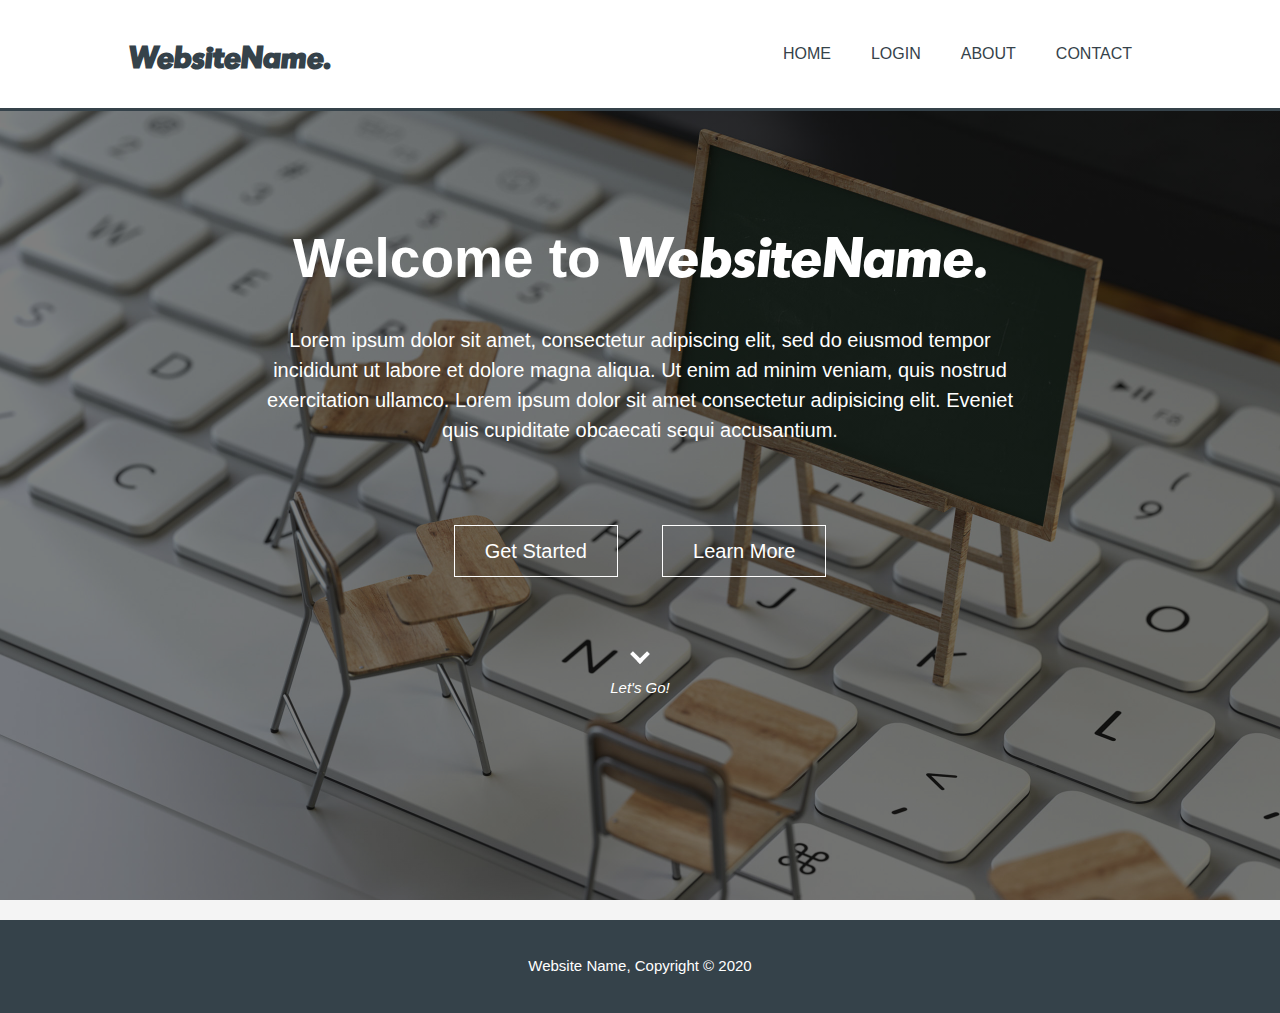
==== index.html @ 623badd4 "first commit with homepage" ====
<!DOCTYPE html>
<html lang="en">
<head>
    <meta charset="UTF-8">
    <meta name="viewport" content="width=device-width, initial-scale=1.0">
    <meta name="description" content="Online courses and registration solutions">
    <meta name="online courses, course enrollment, student registration platform">
    <meta name="authors" content="Abishek, Prakash, Nirmal, Pawan, Kishore, Akash">
    <title>OCR | Homepage</title>
    <!-- <link rel="stylesheet" href="./css/normalize.css"> -->
    <link rel="stylesheet" href="./css/style.css">
    <link href="./css/all.css" rel="stylesheet">
</head>
<body>
    <header>
        <div class="container">
            <div id="branding">
                <h1>WebsiteName.</h1>
            </div>
            <nav>
                <ul>
                    <li class="current"><a href="index.html">Home</a></li>
                    <li><a href="login.html">Login</a></li>
                    <li><a href="about.html">About</a></li>
                    <li><a href="contact.html">Contact</a></li>
                </ul>
            </nav>
        </div>
    </header>

    <section id="showcase">
        <div class="container">
            <h1>Welcome to <span class="font-spl">WebsiteName.</span></h1>
            <p>Lorem ipsum dolor sit amet, consectetur adipiscing elit, 
                sed do eiusmod tempor incididunt ut labore et dolore 
                magna aliqua. Ut enim ad minim veniam, quis nostrud 
                exercitation ullamco. Lorem ipsum dolor sit amet consectetur adipisicing elit. Eveniet quis cupiditate 
                obcaecati sequi accusantium.
            </p>
            <div class="btn-pos">
                <a class="trans-btn" href="#">Get Started</a>
                <a class="trans-btn" href="#">Learn More</a>
            </div>
            <i class="arrow down"></i>
            <div>
                <p style="font-size: 1.5rem; margin-top: 1rem; margin-bottom: 2rem;"><i>Let's Go!</i></p>
            </div>
        </div>
    </section>

    <footer>
        <p>Website Name, Copyright &copy; 2020</p>
    </footer>
</body>
</html>
---- css/style.css ----
html {
    font-size: 62.5%;
    /* height: 100vh; */
}

body {
    font: 1.5rem/1.5 Verdana, Geneva, Tahoma, sans-serif;
    padding: 0;
    margin: 0;
    background-color: #f4f4f4;
}

/* Global */
.container {
    width: 80%;
    margin: auto;
    overflow: hidden;
}

@font-face {
    font-family: 'MontrealSerial';
    src: url('../fonts/MontrealSerialXboldItalic.eot') format('embedded-opentype');
    src: url('../fonts/MontrealSerialXboldItalic.ttf') format('truetype'),
    url('../fonts/MontrealSerialXboldItalic.woff') format('woff'),
    url('../fonts/MontrealSerialXboldItalic.woff2') format('woff2'),
    url('../fonts/MontrealSerialXboldItalic.svg') format('svg'),
    url('../fonts/MontrealSerialXboldItalic.otf');
}

.font-spl {
    font-family: 'MontrealSerial';
    font-weight: normal;
}

ul {
    margin: 0;
    padding: 0;
    line-height: normal;
}

/* Header */
header {
    background: white;
    color: #35424a;
    /* padding-top: 3rem; */
    min-height: 12vh;
    border-bottom: #35424a 0.3rem solid;
}

header a {
    color: #35424a;
    text-decoration: none;
    text-transform: uppercase;
    font-size: 1.6rem;
    padding: 1rem 2rem 1rem 2rem;
    transition: 0.5s ease;
}

header li {
    float: left;
    display: inline;
    line-height: 12vh;
}

header #branding {
    float: left;
}

header #branding h1 {
    margin: 0;
    line-height: 12vh;
    font-family: 'MontrealSerial';
}

header nav {
    float: right;
    line-height: normal;
}

header a:hover {
    color: #f4f4f4;
    background-color: #35424a;
    /* font-weight: bold; */
}

/* Showcase */
#showcase {
    min-height: calc(88vh - 0.3rem);
    background: linear-gradient(rgba(0, 0, 0, 0.5), rgba(0, 0, 0, 0.5)), url('../img/elearning_pic2.jpg') no-repeat;
    background-size: cover;
    text-align: center;
    color: white;
}

#showcase h1 {
    margin-top: 10rem;
    font-size: 5.5rem;
    margin-bottom: 2.5rem;
}

#showcase p {
    line-height: 1.5;
    font-size: 2rem;
    width: 75%;
    margin: 0 auto 4rem auto;
}

.trans-btn {
    margin-top: 4rem;
    margin-left: 2rem;
    margin-right: 2rem;
    display: inline-block;
    font-size: 2rem;
    text-decoration: none;
    color: white;
    border: 1px solid white;
    padding: 1rem 3rem;
    margin-bottom: 2rem;
    transition: 00.5s ease;
}

.trans-btn:hover {
    background-color: white;
    color: #35424a;
}

footer {
    padding: 2rem;
    margin-top: 2rem;
    color: white;
    background-color: #35424a;
    text-align: center;
}

.arrow {
    border: solid white;
    border-width: 0 0.4rem 0.4rem 0;
    display: inline-block;
    padding: 0.5rem;
    margin-top: 5rem;
}

.down {
    transform: rotate(45deg);
    -webkit-transform: rotate(45deg);
}
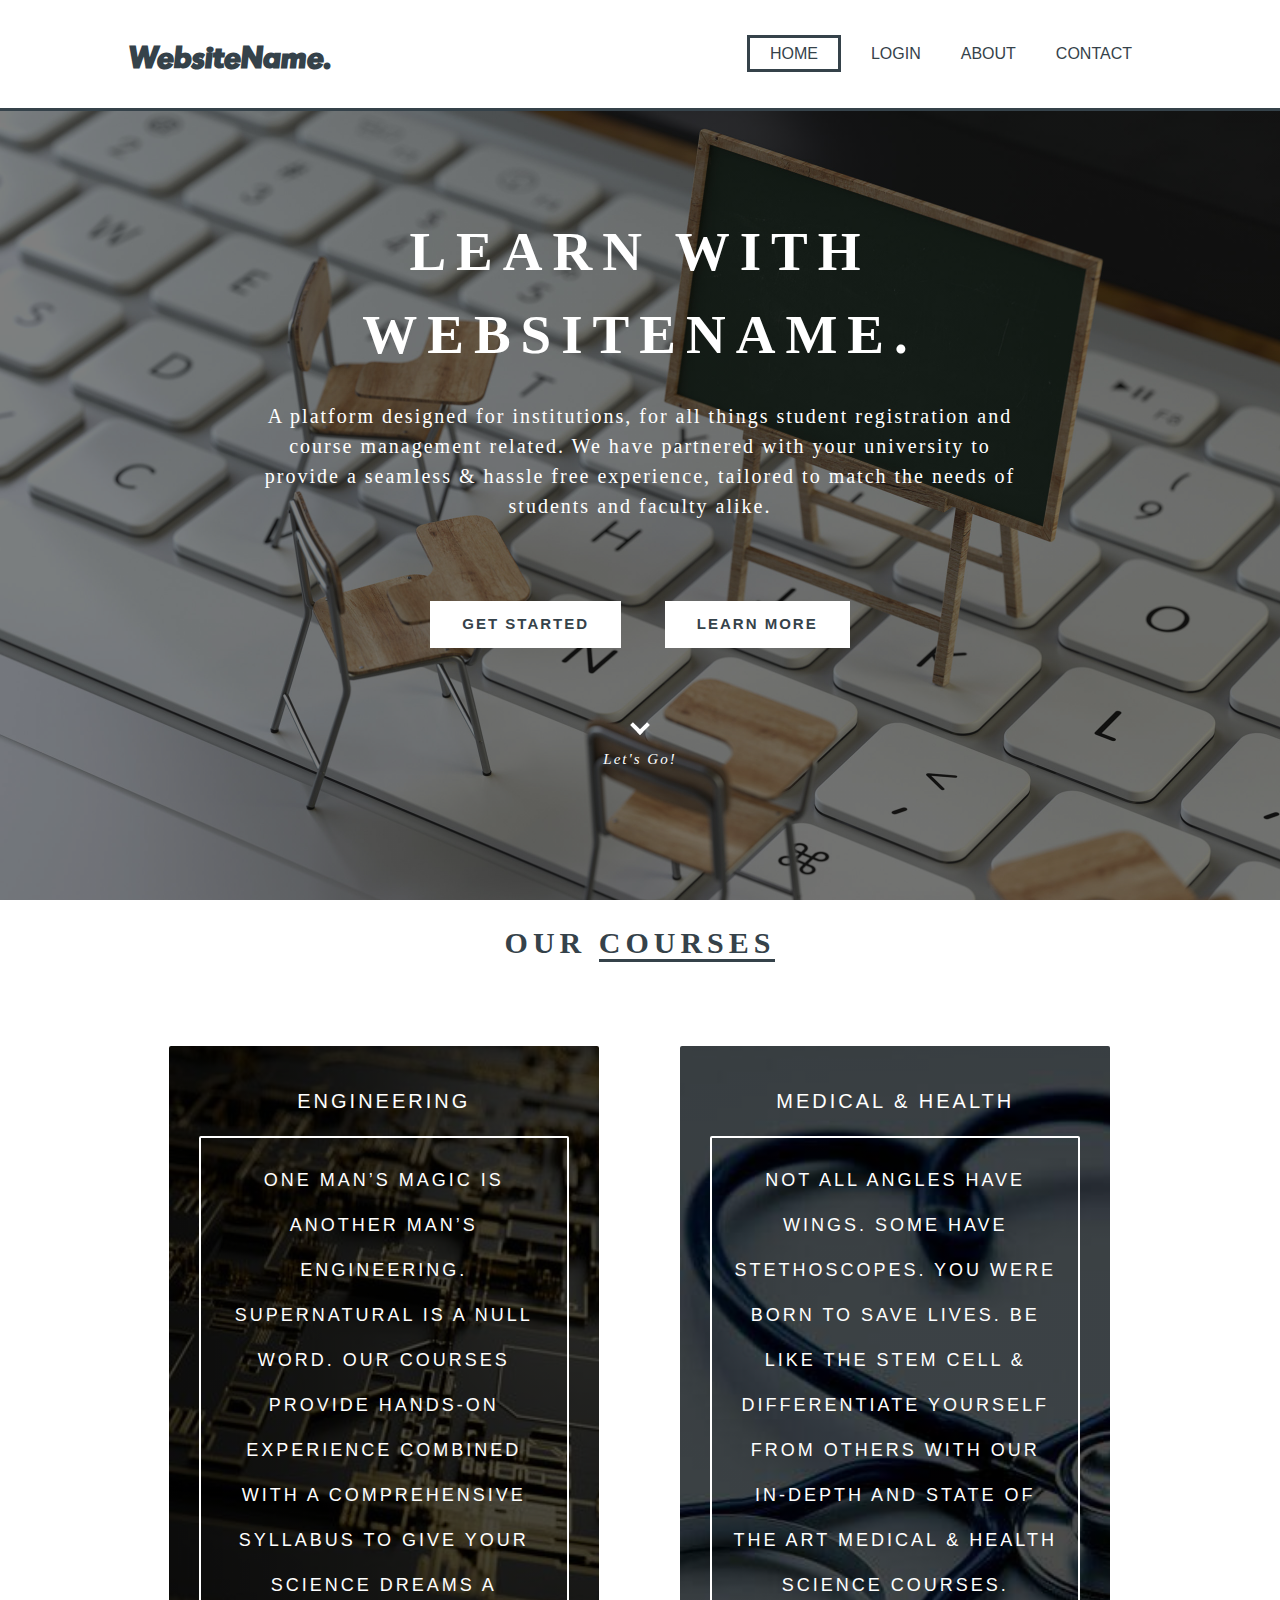
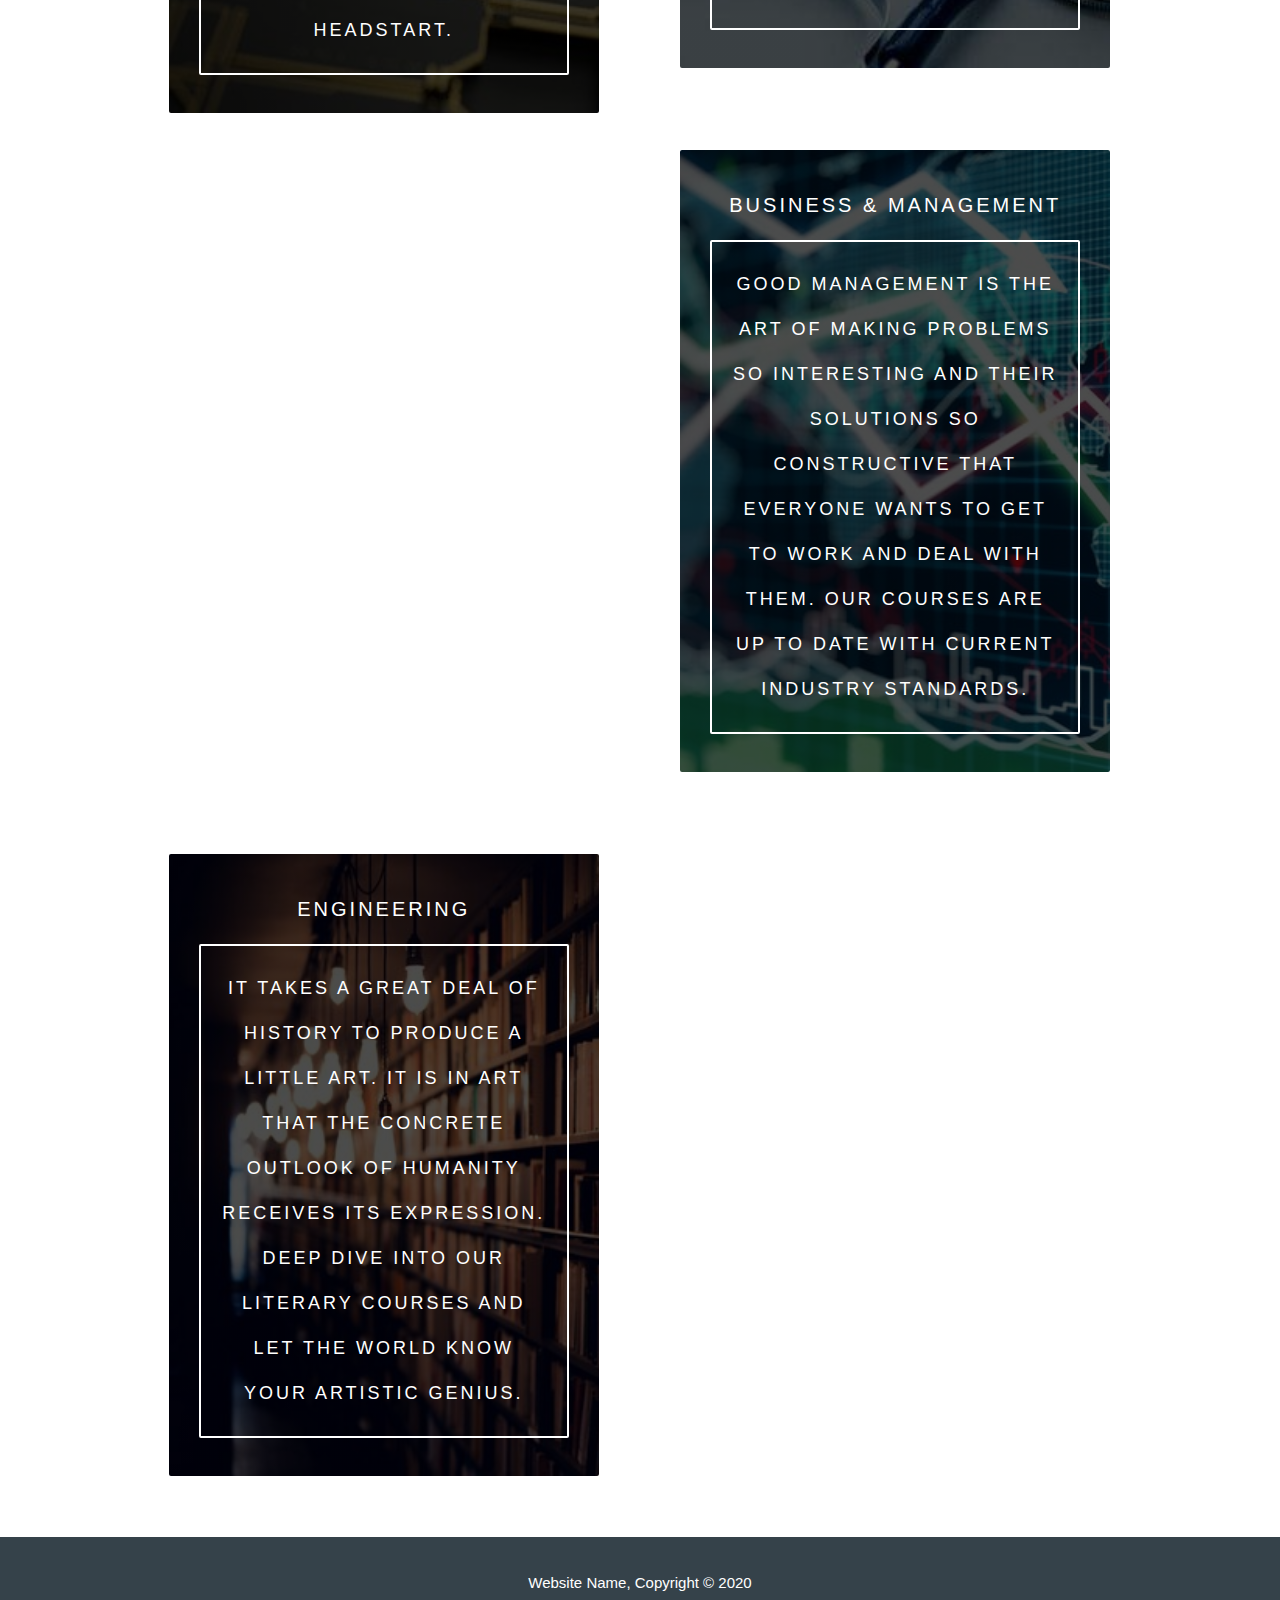
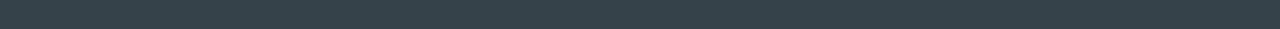
==== commit 52de5056: "Finished Homepage Design & Added Images" ====
--- a/index.html
+++ b/index.html
@@ -30,20 +30,56 @@
 
     <section id="showcase">
         <div class="container">
-            <h1>Welcome to <span class="font-spl">WebsiteName.</span></h1>
-            <p>Lorem ipsum dolor sit amet, consectetur adipiscing elit, 
-                sed do eiusmod tempor incididunt ut labore et dolore 
-                magna aliqua. Ut enim ad minim veniam, quis nostrud 
-                exercitation ullamco. Lorem ipsum dolor sit amet consectetur adipisicing elit. Eveniet quis cupiditate 
-                obcaecati sequi accusantium.
+            <h1><span style="letter-spacing: 1rem; text-transform: uppercase;">Learn With WebsiteName.</span></h1>
+            <p>A platform designed for institutions, for all things student registration and course management related. 
+                We have partnered with your university to provide a seamless & hassle free experience, tailored to match 
+                the needs of students and faculty alike.
             </p>
             <div class="btn-pos">
                 <a class="trans-btn" href="#">Get Started</a>
                 <a class="trans-btn" href="#">Learn More</a>
             </div>
-            <i class="arrow down"></i>
+            <a href="#section-header"><i class="arrow down"></i></a>
             <div>
-                <p style="font-size: 1.5rem; margin-top: 1rem; margin-bottom: 2rem;"><i>Let's Go!</i></p>
+                <p style="font-size: 1.5rem; margin-top: 1rem; margin-bottom: 2rem;"><a style="text-decoration: none; color: white;" href="#section-header"><i>Let's Go!</i></a></p>
+            </div>
+        </div>
+    </section>
+
+    <section id="section-header">
+        <div class="container">
+            <div class="section-header-text">
+                <p class="section-header-heading"><span >Our </span><span style="border-bottom: 3px solid #35424a;">Courses</span></p>
+                <!-- <p class="section-header-tagline"><i>'cause there's different strokes for different folks</i></p> -->
+            </div>
+        </div>
+    </section>
+
+    <section id="boxes">
+        <div class="container">
+            <div class="box">
+                <div class="center-in-box">
+                    <p style="font-size: 2rem; letter-spacing: 0.3rem; font-weight: 500;">Engineering</p>
+                    <p class="box-para">One man’s magic is another man’s engineering. Supernatural is a null word. Our courses provide hands-on experience combined with a comprehensive syllabus to give your science dreams a headstart.</p>
+                </div>
+            </div>
+            <div class="box-2">
+                <div class="center-in-box">
+                    <p style="font-size: 2rem; letter-spacing: 0.3rem; font-weight: 500;">Medical & Health</p>
+                    <p class="box-para">Not all Angles have wings. Some have stethoscopes. You were born to save lives. Be like the stem cell & differentiate yourself from others with our in-depth and state of the art medical & health science courses.</p>
+                </div>
+            </div>
+            <div class="box-3">
+                <div class="center-in-box">
+                    <p style="font-size: 2rem; letter-spacing: 0.3rem; font-weight: 500;">Business & Management</p>
+                    <p class="box-para">Good management is the art of making problems so interesting and their solutions so constructive that everyone wants to get to work and deal with them. Our courses are up to date with current industry standards.</p>
+                </div>
+            </div>
+            <div class="box-4">
+                <div class="center-in-box">
+                    <p style="font-size: 2rem; letter-spacing: 0.3rem; font-weight: 500;">Engineering</p>
+                    <p class="box-para">It takes a great deal of history to produce a little Art. It is in art that the concrete outlook of humanity receives its expression. Deep dive into our literary courses and let the world know your artistic genius.</p>
+                </div>
             </div>
         </div>
     </section>
--- a/css/style.css
+++ b/css/style.css
@@ -1,13 +1,15 @@
 html {
     font-size: 62.5%;
     /* height: 100vh; */
+    scroll-behavior: smooth;
 }
 
 body {
     font: 1.5rem/1.5 Verdana, Geneva, Tahoma, sans-serif;
+    /* font-family: ; */
     padding: 0;
     margin: 0;
-    background-color: #f4f4f4;
+    background-color: white;
 }
 
 /* Global */
@@ -52,6 +54,7 @@
     text-decoration: none;
     text-transform: uppercase;
     font-size: 1.6rem;
+    font-weight: lighter;
     padding: 1rem 2rem 1rem 2rem;
     transition: 0.5s ease;
 }
@@ -83,8 +86,16 @@
     /* font-weight: bold; */
 }
 
+.current a {
+    border: 3px solid #35424a;
+    /* border-radius: 0.2rem; */
+    padding: 0.7rem 2rem;
+    margin: 0 1rem;
+}
+
 /* Showcase */
 #showcase {
+    font-family: Montserrat;
     min-height: calc(88vh - 0.3rem);
     background: linear-gradient(rgba(0, 0, 0, 0.5), rgba(0, 0, 0, 0.5)), url('../img/elearning_pic2.jpg') no-repeat;
     background-size: cover;
@@ -101,35 +112,35 @@
 #showcase p {
     line-height: 1.5;
     font-size: 2rem;
+    letter-spacing: 0.2rem;
+    font-weight: 400;
     width: 75%;
+    /* font-style: oblique; */
     margin: 0 auto 4rem auto;
 }
 
 .trans-btn {
+    font-family: 'Segoe UI', Tahoma, Geneva, Verdana, sans-serif;
     margin-top: 4rem;
     margin-left: 2rem;
     margin-right: 2rem;
     display: inline-block;
-    font-size: 2rem;
+    /* font-size: 1.7rem; */
+    letter-spacing: 0.2rem;
+    text-transform: uppercase;
     text-decoration: none;
-    color: white;
-    border: 1px solid white;
+    color: #35424a;
+    font-weight: bold;
+    background-color: white;
+    border: 2px solid white;
     padding: 1rem 3rem;
     margin-bottom: 2rem;
     transition: 00.5s ease;
 }
 
 .trans-btn:hover {
-    background-color: white;
-    color: #35424a;
-}
-
-footer {
-    padding: 2rem;
-    margin-top: 2rem;
-    color: white;
-    background-color: #35424a;
-    text-align: center;
+    background-color: transparent;
+    color: white;
 }
 
 .arrow {
@@ -143,4 +154,144 @@
 .down {
     transform: rotate(45deg);
     -webkit-transform: rotate(45deg);
+}
+
+/* Section Header */
+#section-header {
+    font-family: Montserrat;
+    background: white;
+    margin-bottom: 4rem;
+}
+
+.section-header-text {
+    text-align: center; 
+    color: #35424a;
+    /* font-family: 'Segoe UI', Tahoma, Geneva, Verdana, sans-serif; */
+}
+
+.section-header-heading {
+    margin-bottom: 0; 
+    margin-top: 2rem;
+    font-size: 3rem;
+    font-weight: bold;
+    text-transform: uppercase;
+    /* border-bottom: 2px solid #35424a; */
+    letter-spacing: 0.5rem;
+}
+
+.section-header-tagline {
+    margin-top: 0;
+}
+
+/* Boxes */
+#boxes {
+    background: white;
+    margin-top: 2rem;
+}
+
+#boxes .box {
+    float: left;
+    width: 40%;
+    min-height: 50rem;
+    padding: 1rem;
+    text-align: center;
+    background: linear-gradient(rgba(0, 0, 0, 0.7), rgba(0, 0, 0, 0.7)), url('../img/Engg.jpg') no-repeat;
+    background-size: cover;
+    border-radius: 0.2rem;
+    display: table;
+    margin: 4% 4%;
+    transition: 00.5s ease;
+}
+
+#boxes .box:hover {
+    transform: scale(1.05);
+    background: linear-gradient(rgba(0, 0, 0, 0.5), rgba(0, 0, 0, 0.5)), url('../img/Engg.jpg') no-repeat;;
+    background-size: cover;
+}
+
+#boxes .box-2 {
+    float: left;
+    width: 40%;
+    min-height: 50rem;
+    padding: 1rem;
+    text-align: center;
+    background: linear-gradient(rgba(0, 0, 0, 0.7), rgba(0, 0, 0, 0.7)), url('../img/medical.jpg') no-repeat;
+    background-size: cover;
+    border-radius: 0.2rem;
+    display: table;
+    margin: 4% 4%;
+    transition: 00.5s ease;
+}
+
+#boxes .box-2:hover {
+    transform: scale(1.05);
+    background: linear-gradient(rgba(0, 0, 0, 0.5), rgba(0, 0, 0, 0.5)), url('../img/medical.jpg') no-repeat;;
+    background-size: cover;
+}
+
+#boxes .box-3 {
+    float: left;
+    width: 40%;
+    min-height: 50rem;
+    padding: 1rem;
+    text-align: center;
+    background: linear-gradient(rgba(0, 0, 0, 0.7), rgba(0, 0, 0, 0.7)), url('../img/mgmt.jpg') no-repeat;
+    background-size: cover;
+    border-radius: 0.2rem;
+    display: table;
+    margin: 4% 4%;
+    transition: 00.5s ease;
+}
+
+#boxes .box-3:hover {
+    transform: scale(1.05);
+    background: linear-gradient(rgba(0, 0, 0, 0.5), rgba(0, 0, 0, 0.5)), url('../img/mgmt.jpg') no-repeat;;
+    background-size: cover;
+}
+
+#boxes .box-4 {
+    float: left;
+    width: 40%;
+    min-height: 50rem;
+    padding: 1rem;
+    text-align: center;
+    background: linear-gradient(rgba(0, 0, 0, 0.7), rgba(0, 0, 0, 0.7)), url('../img/literature.jpg') no-repeat;
+    background-size: cover;
+    border-radius: 0.2rem;
+    display: table;
+    margin: 4% 4%;
+    transition: 00.5s ease;
+}
+
+#boxes .box-4:hover {
+    transform: scale(1.05);
+    background: linear-gradient(rgba(0, 0, 0, 0.5), rgba(0, 0, 0, 0.5)), url('../img/literature.jpg') no-repeat;;
+    background-size: cover;
+}
+
+.center-in-box {
+    display: table-cell;
+    vertical-align: middle;
+    color: white;
+    padding: 1rem 2rem;
+    text-transform: uppercase;
+    font-family: 'Segoe UI', Tahoma, Geneva, Verdana, sans-serif;
+}
+
+.box-para {
+    line-height: 2.5; 
+    letter-spacing: 0.3rem;
+    padding: 2rem; 
+    font-size: large; 
+    border: 2.5px solid white;
+    border-radius: 0.2rem;
+}
+
+/* Footer */
+footer {
+    padding: 2rem;
+    margin-top: 2rem;
+    color: white;
+    background-color: #35424a;
+    text-align: center;
 }